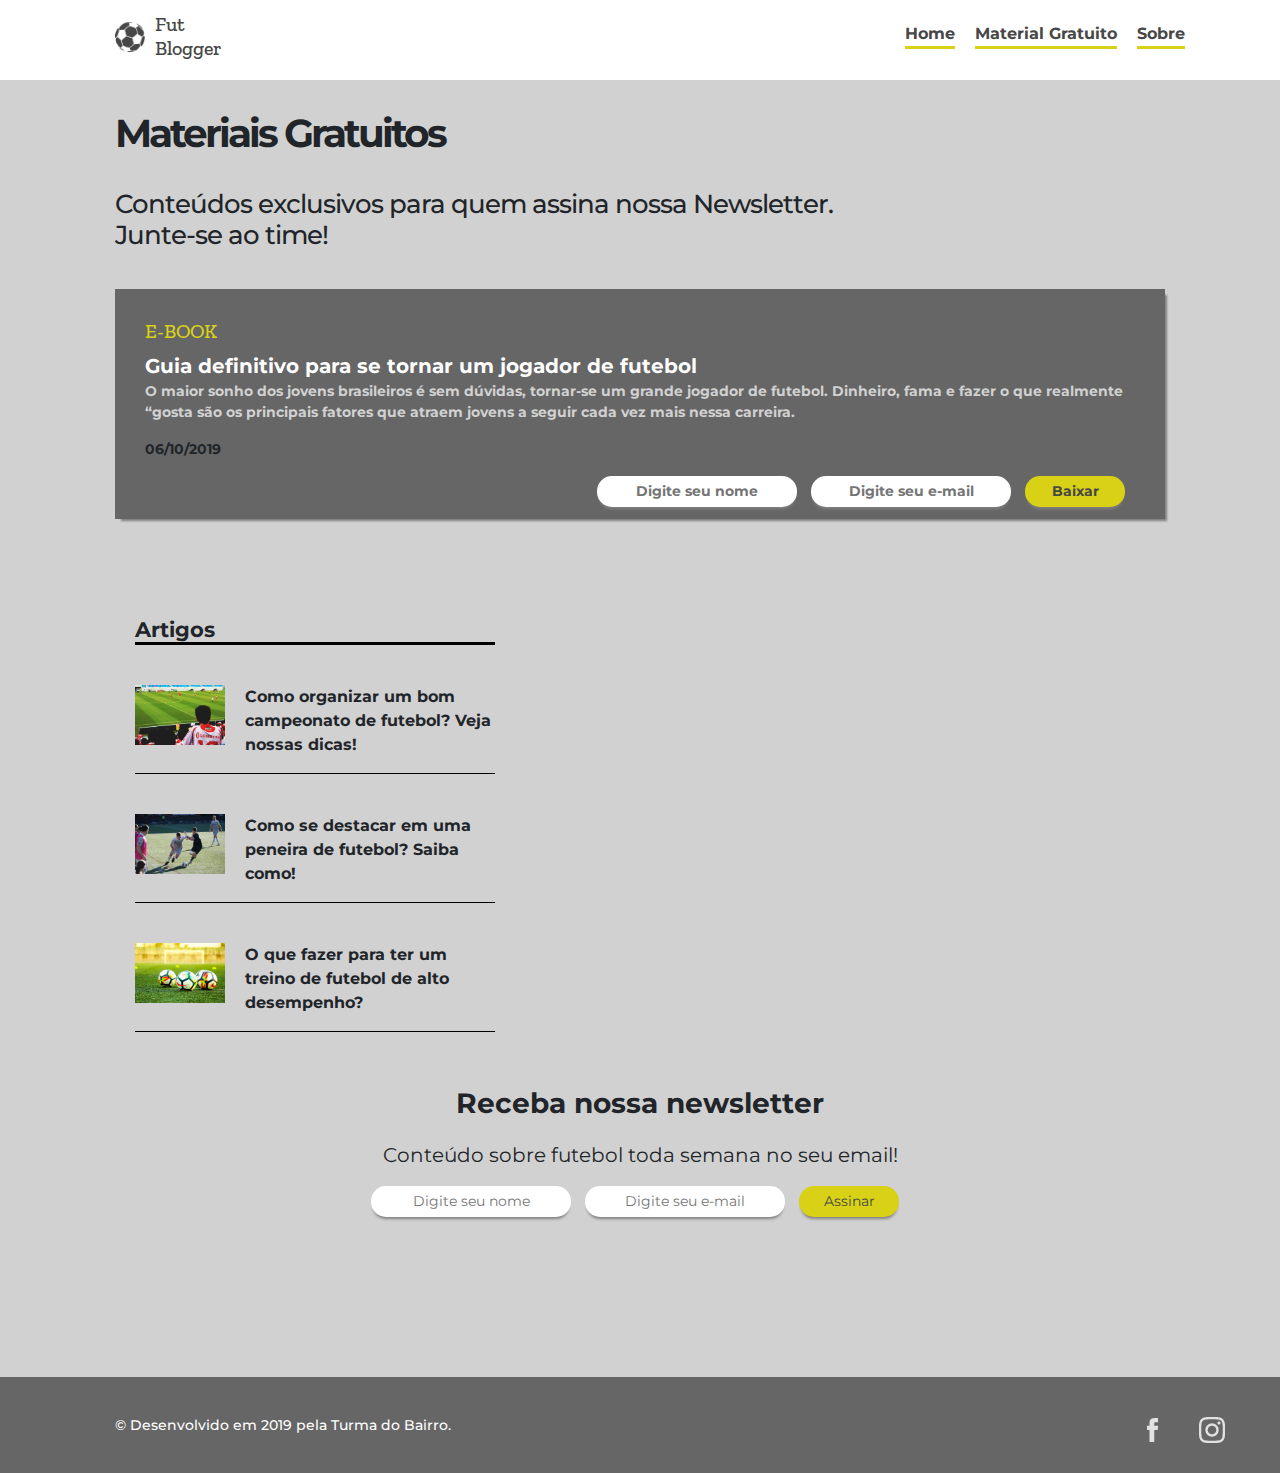
==== pages/gratuitos.html @ 8fcf71d5 "alterações no layout e implementação do banco de dados" ====
<!DOCTYPE html>
<html>
	<head>
		<meta name="description" content="blog voltado para aplicação mobile de prospecção de novos jogadores de futebol.">
		<meta name="kkeywords" content=" aplicativo, mobile, futebol, blog, blogger, FutBlogger, jogadores, time, campeonato, jogos">
		<meta name="author" content="futblogger">
		<meta name="viewport" content="width=device-width, initial-scale=1">
		<meta charset="utf-8">
		<title>FutBlogger</title>
		<link rel="stylesheet" href="https://stackpath.bootstrapcdn.com/bootstrap/4.3.1/css/bootstrap.min.css" integrity="sha384-ggOyR0iXCbMQv3Xipma34MD+dH/1fQ784/j6cY/iJTQUOhcWr7x9JvoRxT2MZw1T" crossorigin="anonymous">
		<script src="https://code.jquery.com/jquery-3.3.1.slim.min.js" integrity="sha384-q8i/X+965DzO0rT7abK41JStQIAqVgRVzpbzo5smXKp4YfRvH+8abtTE1Pi6jizo" crossorigin="anonymous"></script>
		<script src="https://cdnjs.cloudflare.com/ajax/libs/popper.js/1.14.7/umd/popper.min.js" integrity="sha384-UO2eT0CpHqdSJQ6hJty5KVphtPhzWj9WO1clHTMGa3JDZwrnQq4sF86dIHNDz0W1" crossorigin="anonymous"></script>
		<script src="https://stackpath.bootstrapcdn.com/bootstrap/4.3.1/js/bootstrap.min.js" integrity="sha384-JjSmVgyd0p3pXB1rRibZUAYoIIy6OrQ6VrjIEaFf/nJGzIxFDsf4x0xIM+B07jRM" crossorigin="anonymous"></script>
		<link rel="stylesheet" type="text/css" href="../css/style.css">
		<link rel="stylesheet" type="text/css" href="../css/pages.css">
		<link href="https://fonts.googleapis.com/css?family=Montserrat:600&display=swap" rel="stylesheet">
		<link href="https://fonts.googleapis.com/css?family=Montserrat&display=swap" rel="stylesheet">
		<link href="https://fonts.googleapis.com/css?family=Zilla+Slab:700i&display=swap" rel="stylesheet">
	</head>
	<body>
		<header class="container">
			<!-- Image and text -->
			<nav class="menu">
				<a href="../index.html">
			    	<img src="../img/logo.png" width="30" height="30" class="d-inline-block align-top" alt="futblogger">
			    	<h1>Fut<br/>Blogger</h1>
			  	<ul class="paginas">
			    	<li>
			        	<a href="../index.html">Home</a>
			      	</li>
					<li>
			        	<a href="#">Material Gratuito</a>
			      	</li>
			      	<li>
			        	<a href="sobre.html">Sobre</a>
			      	</li>
				</ul>
			</nav>	
		</header>
<!-- fim header -->
		
		<div class="title1">
			<h1>Materiais Gratuitos</h1><br/>
			<h3>Conteúdos exclusivos para quem assina nossa Newsletter.<br/>Junte-se ao time!</h3>
		</div>

		<div class="ebooks">	
			<div class="book">
				<h1>E-BOOK</h1>
				<dl>
					<dt>Guia definitivo para se tornar um jogador de futebol</dt>
					<dd>O maior sonho dos jovens brasileiros é sem dúvidas, tornar-se um grande jogador de futebol. Dinheiro, fama e fazer o que realmente “gosta são os principais fatores que atraem jovens a seguir cada vez mais nessa carreira.</dd>
				</dl>
				<p>06/10/2019</p>
				<form class="baixar_ebook" action="/recebe.php" method="POST">
  					<input type="name" name="name" placeholder="Digite seu nome" required="name">
  					<input type="email" name="email" placeholder="Digite seu e-mail" required="e-mail">
  					<input type="submit" name="Baixar" value="Baixar">
  				</form>  
			</div>
<!--fim e-books-->
		<aside class="link1">
			<h5>Artigos</h5>
			<div class="lista">
				<a href="page2.html"><img src="../img/campeonato.jpg" alt="Campeonato de Futebol: como organizar um bom evento?"></a>
				<p><strong>Como organizar um bom campeonato de futebol? Veja nossas dicas!</strong></p>
			</div>
			<div class="lista">
				<a href="page4.html"><img src="../img/dicas.jpg" alt="peneira de Futebol: dicas infalíveis para ser destacado."></a>
				<p><strong>Como se destacar em uma peneira de futebol? Saiba como!</strong></p>
			</div>
			<div class="lista">
				<a href="page1.html"><img src="../img/treino.jpg" alt="Treino de futebol: veja as principais técnicas para um alto desempenho."></a>
				<p><strong>O que fazer para ter um treino de futebol de alto desempenho?</strong></p>
			</div>
		</aside>
		</div>

		<div class="container">
  			<p class="new1">Receba nossa newsletter</p>      
  			<p class="new2">Conteúdo sobre futebol toda semana no seu email!</p> 
  			<form class="baixar_ebook" action="../recebe.php" method="POST">
  				<input type="name" name="name" placeholder="Digite seu nome" required="name">
  				<input type="email" name="email" placeholder="Digite seu e-mail" required="e-mail">
  				<input type="submit" name="Assinar" value="Assinar">
  			</form>    
		</div>
<!--fim newlatter-->

		<footer class="container">
			<div class="copy">
				<h5>© Desenvolvido em 2019 pela Turma do Bairro.</h5>
			</div>
			<div class="social">
				<a href="https://www.instagram.com/fut.blogger/" target="blank"><img src="../img/instagram.png" alt="futblogger"></a>
				<a href="https://www.facebook.com/FutLover/" target="blank"><img src="../img/Facebook.png" alt="futblogger"></a>
			</div>		 
		</footer>
	</body>
</html>
---- css/style.css ----
body{
	font-family: 'Montserrat', sans-serif;
	background-color: #D1D1D1; 
}
.container{
	max-width: 1368px;
}
header{
	background-color: white;
	height: 80px;
	display: flex;
	align-items: center;
}
.menu{
	width: 100%;
	margin-left: 100px;
	margin-right: 10px;
}
.menu a{
	display: flex;
	float: left;
	text-decoration:none;
}
.menu a img{
	margin-top: 10px;
}
.menu a h1{
	font-family: 'Zilla Slab', serif;
	font-size: 20px;
	margin-left: 10px;
	color: #474747;
}
.menu ul{
	display: flex;
	justify-content: flex-end;
}
.paginas{
	margin-right: 70px;
}
ul.paginas{
	list-style: none;
	float: right;
}
.paginas li{
	padding-left: 20px;
}
.paginas li a{
	color: #474747;
	font-size: 16px;
	text-decoration: none;
	padding-top: 10px;
	font-weight: bold;
	border-bottom: 3px solid #d8d116;
}
/*---------header -----------*/

.capa{
	max-width:1368px;
    padding-right: 15px;
    padding-left: 15px;
    margin-right: auto;
    margin-left: auto;
	background-image: url(../img/ebook.jpg);
	background-size: 100%;
	background-repeat: no-repeat;
	background-position: center;
	height: 539px;
	display: flex;
	flex-direction: column;
}
.texto{
	background-color: rgba(0,0,0,0.7);
	width: 100%;
    padding-right: 15px;
    padding-left: 15px;
    margin-right: auto;
    margin-left: auto;
    margin-top: 300px;
}
.texto>h1{
	font-size: 39px;
	color: #D7D016;
	font-weight: bold;
}
.texto>a{
	font-size: 16px;
	color: #fff;
	text-decoration: underline;
}

/*-----newletter----*/

p.new1{
	font-size: 28px;
	font-weight: bold;
	padding-top: 10px;
	text-align: center;
}
p.new2{
	font-size: 20px;
	font-weight: none;
	text-align: center;
}
.container>form{
	text-align: center;
	padding-bottom: 50px;
	display: block;
	flex-direction: column;
	margin-right: auto;
	margin-left: auto;
}
form>input[type="submit"]{
	color: #474747;
	background-color: #D8D116;
	border-radius: 15px;
	padding:5px 15px;
	font-size: 14px;
	box-shadow: 0 4px 3px -2px gray;
	border: none;
	margin-bottom: 10px;
	margin-right:10px;
	width: 100px;	
}
form>input[type="name"]{
	justify-content: center;
	border-radius: 15px;
	padding:5px 15px;
	font-size: 14px;
	box-shadow: 0 4px 3px -2px gray;
	border: none;
	text-align:center;
	margin-bottom: 10px;
	margin-right:10px;
	width: 200px;	
}
form>input[type="email"]{
	border-radius: 15px;
	padding:5px 15px;
	font-size: 14px;
	box-shadow: 0 4px 3px -2px gray;
	border: none;
	text-align:center;	
	margin-bottom: 10px;
	margin-right:10px;
	width: 200px;	
}

/*--  carousel --*/
div.container.carousel-inner{
	padding: 0;
}
.carousel-inner img {
	width: 100%;
	height: 55%;
}
.carousel-caption{
	background-color: rgba(0,0,0,0.4);
}
.carousel-caption>a{
	font-size: 40px;
	color: #fff;
	text-decoration: none;
}
.carousel-caption>p{
	font-size: 20px;
	color: #d1d1d1;
}

/*-- footer --*/
footer.container{
	margin-right: auto;
    margin-left: auto;
	margin-top: 100px;
	background-color: #666;
	height: 96px;
	display: flex;
}
div.copy{
	width: 50%;
}
.copy>h5{
	padding-top:40px;
	padding-left:100px;
	color: #fff;
	font-size: 14px;
}
div.social{
	width: 50%;
}
.social>a{
	padding:40px 40px 0 0;
	float: right;
}
---- css/pages.css ----
.paginas{
	margin-right: 70px;
}
.title1{
	max-width: 1050px;
	margin-left: auto;
	margin-right: auto;
	display: block;
	flex-direction: column;
	padding: 30px 0;
}
.title1>h1{
	font-size: 39px;
	font-weight: bold;
	letter-spacing: -3px;
}
.title1>h4{
	font-size: 30px;
	font-weight: bold;	
}
.title1>h3{
	font-size: 26px;
	margin-top: none;
	letter-spacing: -1px;
}
.title1>p{
	line-height: 1.8;
}
.title1>img{
	width: 100%
}
.ebooks{
	max-width: 1050px;
	margin-right: auto;
	margin-left: auto;
	border-color: #fff;
	display: block;
	flex-direction: column;
	justify-content: center;
}
.book{
	background-color: #666666;
	padding: 30px;
	margin-bottom: 20px;
	box-shadow: 4px 4px 2px -2px gray;
	clear: both;
	height: 230px; 
}
.book>h1{
	font-family: 'Zilla Slab', serif;
	font-size: 20px;
	color: #d8d116;
}
.book>p{
	font-size: 14px;
	font-weight: bold;
	width: 500px;
}
.book>form{
	float: right;
	margin-bottom: 50px;
}
.book>form>input{
	font-weight: bold;
}
.book>dl>dt{
	font-weight: bold;
	font-size: 20px;
	color: #fff;
}
.book>dl>dd{
	font-weight: bold;
	color: #d1d1d1;
	font-size: 14px;
}
.new1{
	margin-top: 100px;
	clear: both;
}

/*---atigo--*/
.conteudo{
	max-width: 1100px;
	margin-right: auto;
	margin-left: auto;
	margin-top: 60px;
	text-align: justify;
}
.conteudo2{
	font-family: arial;
	line-height: 1.8;
}
article{
	font-family: arial;
	line-height: 1.8;
	float: left;
	width: 700px;
}
aside{
	width: 360px;
	float: right;
	margin-left: 20px;
}
aside>h5{
	font-family: 'Montserrat', sans-serif;
	font-size: 21px;
	font-weight: bold;
	border-bottom: 3px solid black;
	margin-bottom: 10px;
}
.lista{
	display: flex;
	border-bottom: 1px solid black;	
	margin: 40px 0;
}
.lista>a>img{
	width: 90px;
	margin-right:20px;
}
.link1{
	float: left;
	margin-top: 50px;
	margin-right:50px;
	clear: both;
}
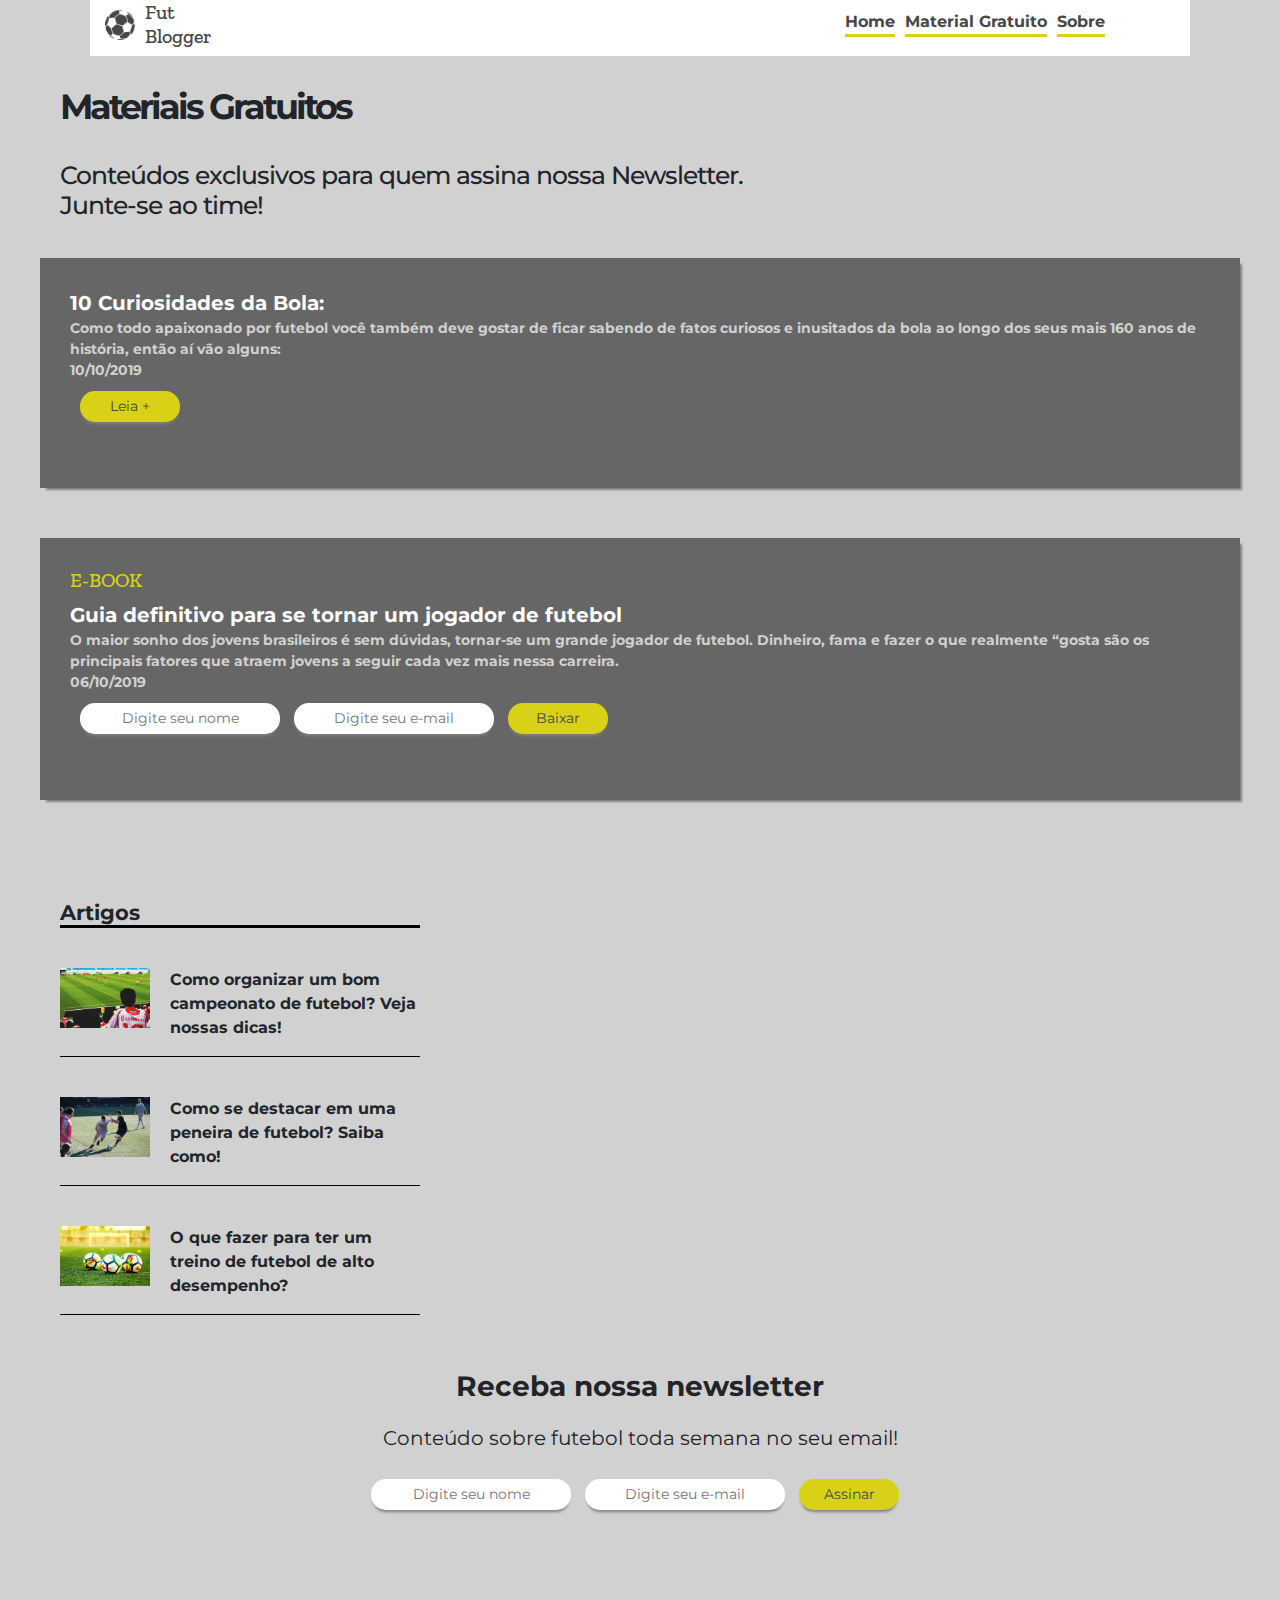
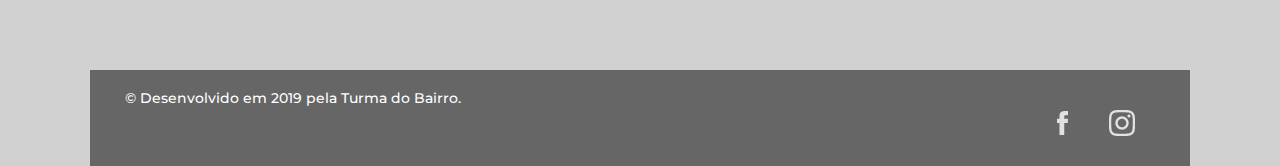
==== commit 98016f51: "Atualização dos artigos e layout" ====
--- a/pages/gratuitos.html
+++ b/pages/gratuitos.html
@@ -43,21 +43,33 @@
 			<h1>Materiais Gratuitos</h1><br/>
 			<h3>Conteúdos exclusivos para quem assina nossa Newsletter.<br/>Junte-se ao time!</h3>
 		</div>
-
+		<div class="ebooks">
+			<div class="book">
+				<dl>
+					<dt>10 Curiosidades da Bola:</dt>
+					<dd>Como todo apaixonado por futebol você também deve gostar de ficar sabendo de fatos curiosos e inusitados da bola ao longo dos seus mais 160 anos de história, então aí vão alguns:<br/>10/10/2019
+					<form class="baixar_ebook" action="curiosidades.html">
+  						<input type="submit" name="leia" value="Leia +">
+  					</form>  
+					</dd>
+				</dl>
+			</div>
+		</div>
 		<div class="ebooks">	
 			<div class="book">
 				<h1>E-BOOK</h1>
 				<dl>
 					<dt>Guia definitivo para se tornar um jogador de futebol</dt>
-					<dd>O maior sonho dos jovens brasileiros é sem dúvidas, tornar-se um grande jogador de futebol. Dinheiro, fama e fazer o que realmente “gosta são os principais fatores que atraem jovens a seguir cada vez mais nessa carreira.</dd>
-				</dl>
-				<p>06/10/2019</p>
+					<dd>O maior sonho dos jovens brasileiros é sem dúvidas, tornar-se um grande jogador de futebol. Dinheiro, fama e fazer o que realmente “gosta são os principais fatores que atraem jovens a seguir cada vez mais nessa carreira.</br>06/10/2019
 				<form class="baixar_ebook" action="/recebe.php" method="POST">
   					<input type="name" name="name" placeholder="Digite seu nome" required="name">
   					<input type="email" name="email" placeholder="Digite seu e-mail" required="e-mail">
   					<input type="submit" name="Baixar" value="Baixar">
   				</form>  
+					</dd>
+				</dl>
 			</div>
+		</div>
 <!--fim e-books-->
 		<aside class="link1">
 			<h5>Artigos</h5>
--- a/css/style.css
+++ b/css/style.css
@@ -1,20 +1,23 @@
 body{
 	font-family: 'Montserrat', sans-serif;
 	background-color: #D1D1D1; 
-}
-.container{
-	max-width: 1368px;
+	max-width: 1200px;
+	margin-left:auto;
+	margin-right: auto;
+	flex-wrap: wrap;
 }
 header{
 	background-color: white;
-	height: 80px;
 	display: flex;
 	align-items: center;
+}
+.container{
+	max-width: 1100px;
 }
 .menu{
 	width: 100%;
-	margin-left: 100px;
-	margin-right: 10px;
+	margin-left: auto;
+	margin-right: auto;
 }
 .menu a{
 	display: flex;
@@ -33,16 +36,14 @@
 .menu ul{
 	display: flex;
 	justify-content: flex-end;
-}
-.paginas{
-	margin-right: 70px;
+	align-items: center;
 }
 ul.paginas{
 	list-style: none;
 	float: right;
 }
 .paginas li{
-	padding-left: 20px;
+	padding-left: 10px;
 }
 .paginas li a{
 	color: #474747;
@@ -55,30 +56,30 @@
 /*---------header -----------*/
 
 .capa{
-	max-width:1368px;
-    padding-right: 15px;
-    padding-left: 15px;
+	width:100%;  
     margin-right: auto;
     margin-left: auto;
-	background-image: url(../img/ebook.jpg);
+	background-image: url(../img/time.jpg);
 	background-size: 100%;
 	background-repeat: no-repeat;
-	background-position: center;
-	height: 539px;
-	display: flex;
-	flex-direction: column;
+	background-position: all;
+	height: 400px;
+	display: flex;
+	align-items: center;
+	justify-content: center;
+	margin-bottom:30px;	
+	clear: both;
 }
 .texto{
 	background-color: rgba(0,0,0,0.7);
 	width: 100%;
-    padding-right: 15px;
-    padding-left: 15px;
+    padding:40px 20px;
     margin-right: auto;
     margin-left: auto;
-    margin-top: 300px;
+    text-align: center;
 }
 .texto>h1{
-	font-size: 39px;
+	font-size: 30px;
 	color: #D7D016;
 	font-weight: bold;
 }
@@ -89,7 +90,9 @@
 }
 
 /*-----newletter----*/
-
+form.baixar_ebook{
+	position: relative
+}
 p.new1{
 	font-size: 28px;
 	font-weight: bold;
@@ -146,11 +149,25 @@
 }
 
 /*--  carousel --*/
+.home{
+	border-color: #fff;
+	max-width: 1100px;
+	margin-right: auto;
+	margin-left: auto;
+	clear: both;
+}
+.home>h1{
+	color: #000;
+	font-weight: bold;
+	margin-top:20px;
+	text-align:center;
+	background-color: #F2AE1D;
+}
 div.container.carousel-inner{
 	padding: 0;
 }
-.carousel-inner img {
-	width: 100%;
+.carousel-item img {
+	max-width: 100%;
 	height: 55%;
 }
 .carousel-caption{
@@ -166,6 +183,29 @@
 	color: #d1d1d1;
 }
 
+/*aside*/
+.principal{
+	max-width: 1100px;
+	margin-left: auto;
+	margin-right: auto;
+	margin-top: 30px;
+	display: flex;
+	justify-content: space-between;
+	flex-wrap: wrap;
+	border-top: 1px solid black;	
+	border-bottom: 1px solid black;	
+	clear: both;
+}
+.lista2{
+	max-width: 220px;
+	max-height: 300px;
+	margin-right: 10px 10px 10px 0;
+}
+.lista2>a>img{
+	padding-top: 20px;
+	max-width: 200px;
+	/*margin-right:20px;*/
+}
 /*-- footer --*/
 footer.container{
 	margin-right: auto;
@@ -179,8 +219,7 @@
 	width: 50%;
 }
 .copy>h5{
-	padding-top:40px;
-	padding-left:100px;
+	padding:20px;
 	color: #fff;
 	font-size: 14px;
 }
--- a/css/pages.css
+++ b/css/pages.css
@@ -2,7 +2,7 @@
 	margin-right: 70px;
 }
 .title1{
-	max-width: 1050px;
+	max-width: 100%;
 	margin-left: auto;
 	margin-right: auto;
 	display: block;
@@ -10,51 +10,52 @@
 	padding: 30px 0;
 }
 .title1>h1{
-	font-size: 39px;
+	margin-left: 20px;
+	font-size: 35px;
 	font-weight: bold;
 	letter-spacing: -3px;
 }
 .title1>h4{
-	font-size: 30px;
+	margin-left: 20px;
+	font-size: 20px;
 	font-weight: bold;	
 }
 .title1>h3{
-	font-size: 26px;
+	margin-left: 20px;
+	font-size: 25px;
 	margin-top: none;
 	letter-spacing: -1px;
 }
 .title1>p{
 	line-height: 1.8;
+	text-indent: 2em;
+	font-size: 18px;
 }
 .title1>img{
 	width: 100%
 }
 .ebooks{
-	max-width: 1050px;
+	max-width: 100%;
 	margin-right: auto;
 	margin-left: auto;
 	border-color: #fff;
 	display: block;
 	flex-direction: column;
 	justify-content: center;
+	flex-wrap:wrap;
 }
 .book{
 	background-color: #666666;
 	padding: 30px;
-	margin-bottom: 20px;
+	margin-bottom: 50px;
 	box-shadow: 4px 4px 2px -2px gray;
 	clear: both;
-	height: 230px; 
+	height: 100%; 
 }
 .book>h1{
 	font-family: 'Zilla Slab', serif;
 	font-size: 20px;
 	color: #d8d116;
-}
-.book>p{
-	font-size: 14px;
-	font-weight: bold;
-	width: 500px;
 }
 .book>form{
 	float: right;
@@ -72,6 +73,33 @@
 	font-weight: bold;
 	color: #d1d1d1;
 	font-size: 14px;
+}
+.book2{
+	height: 100%;
+	margin-top: 20px;
+	margin-bottom: 20px;
+	box-shadow: 4px 4px 2px -2px gray;
+	background-image: url(../img/cur10.jpg);
+	background-size: 100%;
+	background-repeat: no-repeat;
+	position: relative;
+}
+.book2>dl>dt{
+	font-weight: bold;
+	font-size: 20px;
+	color: #fff;
+	background-color: rgba(0,0,0,0.7);
+	padding: 10px;
+}
+.book2>dl>dd{
+	font-weight: bold;
+	color: #d1d1d1;
+	font-size: 14px;
+	background-color: rgba(0,0,0,0.7);
+	padding: 10px;
+}
+.baixar_ebook{
+	padding: 10px;
 }
 .new1{
 	margin-top: 100px;
@@ -90,6 +118,20 @@
 	font-family: arial;
 	line-height: 1.8;
 }
+.conteudo2>img{
+	margin: 20px;
+	width: 100%;
+	max-width: 700px;
+	margin-right: auto;
+	margin-left: auto;
+}
+.conteudo2>h3{
+	margin-top:30px;
+}
+.conteudo2>p{
+	text-indent: 2em;
+	font-size: 18px;
+}
 article{
 	font-family: arial;
 	line-height: 1.8;
@@ -121,5 +163,41 @@
 	float: left;
 	margin-top: 50px;
 	margin-right:50px;
-	clear: both;
-}
+	
+}
+/*--pages curiosidades--*/
+
+.img>h2{
+	font-size:20px;
+	font-weight: bold;
+	padding: 10px;
+}
+.curiosidade{
+	display: block;
+	margin-left: auto;
+	margin-right: auto;
+	width: 100%;
+	flex-wrap: wrap;
+	margin-bottom: 20px;
+	margin-top: 20px;
+}
+.img img{
+	width: 100%;
+}
+.parag{
+	max-width: 100%;
+	font-family: arial;
+	line-height: 1.8;
+	font-size: 20px;
+	padding:10px;
+	text-align: justify;
+}
+.parag>p{
+	font-weight: bold;
+	color: #212529;
+	font-size: 16px;
+}
+.voltar>input[type="submit"]{
+	background-color: #666;
+	color: #fff;
+}
